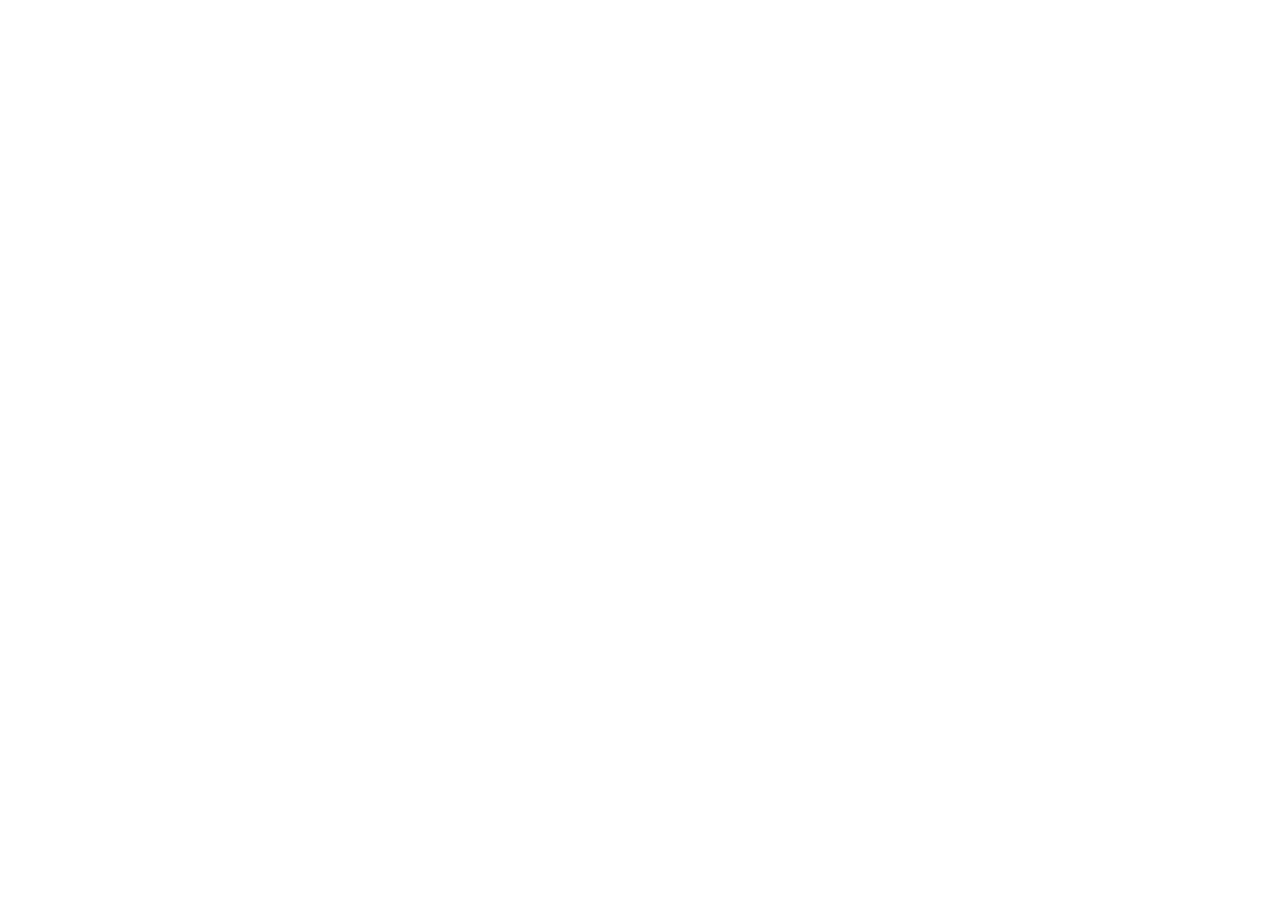
==== index.html @ 49adffa1 "finalização do portifólio e inicio de pagina wiki" ====
<!DOCTYPE html>
<html lang="en">

<head>
    <meta charset="UTF-8">
    <meta name="viewport" content="width=device-width, initial-scale=1.0">
    <title>Document</title>
    <link rel="preconnect" href="https://fonts.googleapis.com">
    <link rel="preconnect" href="https://fonts.gstatic.com" crossorigin>
    <link
        href="https://fonts.googleapis.com/css2?family=Anton&family=Source+Serif+4:ital,wght@0,400;0,600;1,400&family=IBM+Plex+Mono:wght@500;600&display=swap"
        rel="stylesheet">
    <link rel="stylesheet" href="style.css">
</head>

<body>

</body>

</html>
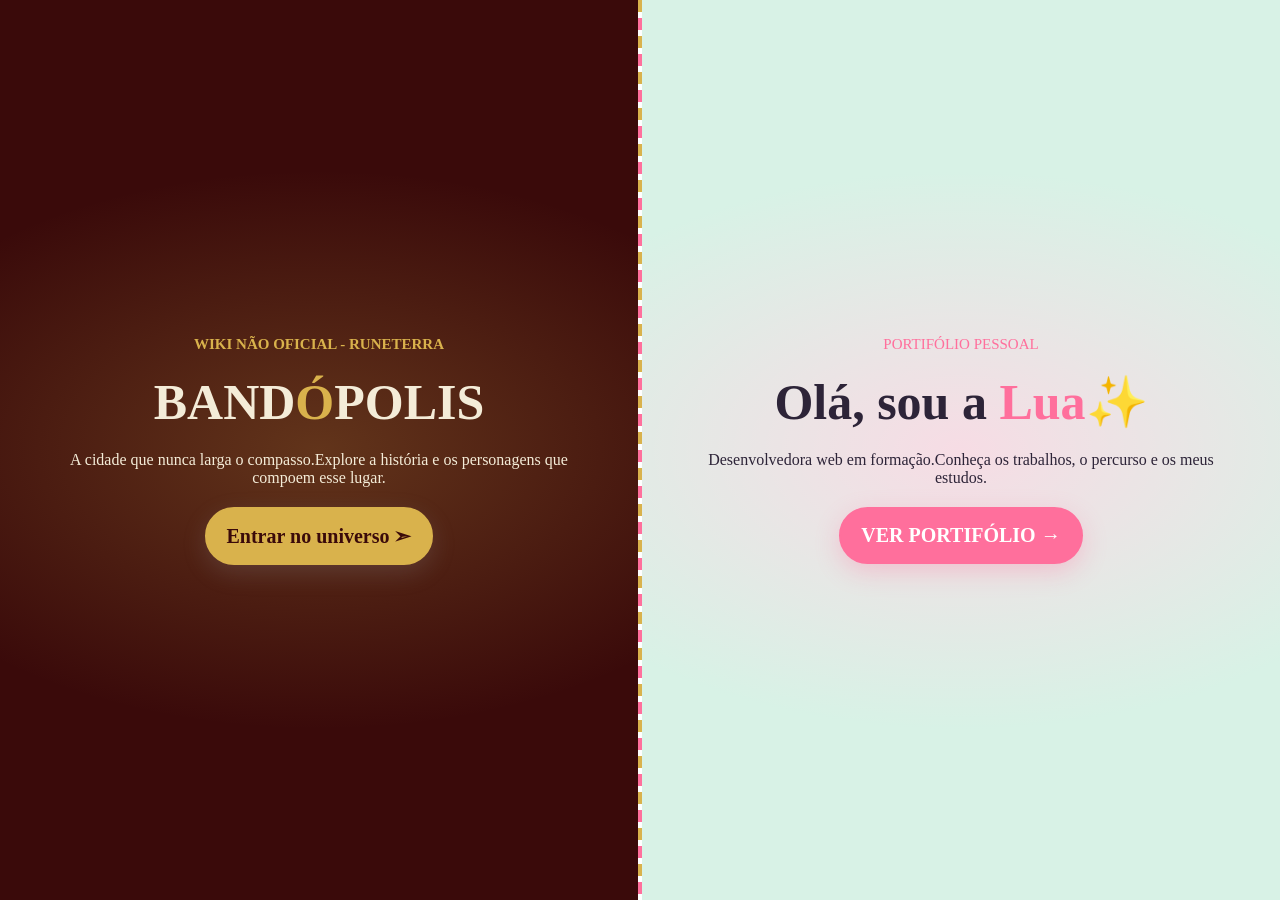
==== commit 74d4fe72: "finalização" ====
--- a/index.html
+++ b/index.html
@@ -7,14 +7,36 @@
     <title>Document</title>
     <link rel="preconnect" href="https://fonts.googleapis.com">
     <link rel="preconnect" href="https://fonts.gstatic.com" crossorigin>
-    <link
-        href="https://fonts.googleapis.com/css2?family=Anton&family=Source+Serif+4:ital,wght@0,400;0,600;1,400&family=IBM+Plex+Mono:wght@500;600&display=swap"
-        rel="stylesheet">
+    <link href="https://fonts.googleapis.com/css2?family=Anton&family=Oswald:wght@400;500;600&family=Baloo+2:wght@500;700&family=JetBrains+Mono:wght@400;600&display=swap" rel="stylesheet">
     <link rel="stylesheet" href="style.css">
 </head>
-
 <body>
-
+    <section id="sessao-geral">
+        <section id="bandopolis">
+            <section class="sessao-interna">
+                <h2 id="subtitulo-bandopolis">WIKI NÃO OFICIAL - RUNETERRA</h2>
+                <h1 id="titulo-bandopolis">BAND<span id="span-bandopolis">Ó</span>POLIS</h1>
+                <p id="paragrafo-bandopolis">A cidade que nunca larga o compasso.Explore a história e os personagens que compoem esse lugar.</p>
+                <div>
+                    <a id="botao-entrar-wiki" href="/wiki/index.html">
+                        Entrar no universo ➣
+                    </a>
+                </div>
+            </section>
+        </section>
+        <div class="divisor-linha"></div>
+        <section id="portifolio">
+            <section class="sessao-interna">
+                <h2 id="subtitulo-portifolio">PORTIFÓLIO PESSOAL</h2>
+                <h1 id="titulo-portifolio">Olá, sou a <span id="span-portifolio">Lua</span>✨</h1>
+                <p id="paragrafo-portifolio">Desenvolvedora web em formação.Conheça os trabalhos, o percurso e os meus estudos.</p>
+                <div>
+                    <a id="botao-portifolio" href="/portifolio/index.html">
+                        VER PORTIFÓLIO →
+                    </a>
+                </div>
+            </section>
+        </section>
+    </section>
 </body>
-
 </html>
--- a/style.css
+++ b/style.css
@@ -0,0 +1,219 @@
+/* FONTES
+-Oswald
+-Anton
+-Baloo 2
+-JetBrains Mono
+ */
+
+* {
+  margin: 0;
+  padding: 0;
+  box-sizing: border-box;
+}
+
+
+:root {
+  --bandopolis-fundo-escuro: #3a0a0a;
+  --bandopolis-fundo-medio: #5c1010;
+  --bandopolis-dourado: #d9b24c;
+  --bandopolis-creme: #f4ecd8;
+  --lua-fundo-menta: #cdeee0;
+  --lua-fundo-menta-claro: #d8f2e6;
+  --lua-rosa: #ff6f9c;
+  --lua-roxo-ameixa: #2d2438;
+  --lua-rosa-claro: #ffd6e4c9;
+  --white:#fff
+}
+
+body {}
+
+#sessao-geral {
+  display: flex;
+  width: 100vw;
+  height: 100vh;
+  overflow: hidden;
+}
+
+#bandopolis,
+#portifolio {
+  flex: 1;
+  height: 100vh;
+  display: flex;
+  align-items: center;
+  justify-content: center;
+  transition: flex 1s cubic-bezier(0.25, 1, 0.5, 1);
+  padding: 0 20px;
+}
+
+#bandopolis {
+  background:
+    radial-gradient(ellipse 700px 400px at 50% 50%, rgba(217, 178, 76, 0.25), transparent 70%),
+    var(--bandopolis-fundo-escuro);
+}
+
+#bandopolis:hover {
+  flex: 1.5;
+}
+
+.sessao-interna {
+  text-align: center;
+  padding: 20px;
+  display: flex;
+  flex-direction: column;
+  gap: 20px;
+}
+
+#subtitulo-bandopolis {
+  color: var(--bandopolis-dourado);
+  font-family: 'JetBrains Mono';
+  font-size: 15px;
+}
+
+#titulo-bandopolis {
+  font-family: 'Anton';
+  color: var(--bandopolis-creme);
+  font-size: 50px;
+
+}
+
+#span-bandopolis {
+  color: var(--bandopolis-dourado);
+}
+
+#paragrafo-bandopolis {
+  color: var(--bandopolis-creme);
+  font-family: 'Oswald';
+}
+
+#botao-entrar-wiki {
+  display: inline-block;
+  padding: 15px 20px;
+  border-radius: 50px;
+  border: 2px solid var(--bandopolis-dourado);
+  background-color: var(--bandopolis-dourado);
+  box-shadow: rgba(149, 157, 165, 0.2) 0px 8px 24px;
+  color: var(--bandopolis-fundo-escuro);
+  font-weight: bold;
+  font-family: 'Oswald';
+  font-size: 20px;
+  transition: all 0.25s ease;
+  cursor: pointer;
+  text-decoration: none;
+}
+
+#botao-entrar-wiki:hover {
+  transform: translate(0px, -4px);
+  padding: 15px 25px;
+  background-color: var(--bandopolis-creme);
+  color: var(--bandopolis-dourado);
+}
+
+.divisor-linha {
+  width: 4px;
+  height: 100vh;
+  flex-shrink: 0;
+  z-index: 10;
+  background: repeating-linear-gradient(to bottom,
+      var(--bandopolis-dourado) 0px,
+      var(--bandopolis-dourado) 12px,
+      transparent 12px,
+      transparent 18px,
+      var(--lua-rosa) 18px,
+      var(--lua-rosa) 30px,
+      transparent 30px,
+      transparent 36px
+    );
+}
+
+#portifolio {
+  background:
+      radial-gradient(ellipse 700px 400px at 50% 50%, var(--lua-rosa-claro), transparent 70%),
+      var(--lua-fundo-menta-claro);
+}
+
+#portifolio:hover {
+  flex: 1.5;
+}
+
+#subtitulo-portifolio {
+  color: var(--lua-rosa);
+  font-family: 'JetBrains Mono';
+  font-size: 15px;
+  font-weight: lighter;
+}
+
+#titulo-portifolio {
+  font-family: 'Baloo 2';
+  color: var(--lua-roxo-ameixa);
+  font-size: 50px;
+}
+
+#span-portifolio {
+  color: var(--lua-rosa);
+}
+
+#paragrafo-portifolio {
+  color: var(--lua-roxo-ameixa);
+  font-family: 'Oswald';
+}
+
+#botao-portifolio {
+  display: inline-block;
+  padding: 15px 20px;
+  border-radius: 50px;
+  border: 2px solid var(--lua-rosa);
+  background-color: var(--lua-rosa);
+  box-shadow: rgba(255, 111, 156, 0.3) 0px 8px 24px;
+  color: var(--white);
+  font-weight: bold;
+  font-family: 'Baloo 2';
+  font-size: 20px;
+  transition: all 0.25s ease;
+  cursor: pointer;
+  text-decoration: none;
+} 
+
+#botao-portifolio:hover{
+  transform: translate(0px, -4px);
+  padding: 15px 25px;
+  background-color: var(--white);
+  color: var(--lua-rosa);
+  
+}
+
+@media (max-width:800px){
+  #sessao-geral{
+    flex-direction: column;
+    height: auto;
+    min-height: 100vh;
+    overflow-y: auto;
+  }
+
+  #bandopolis, #portifolio{
+    flex: 1 1 auto;
+    min-height: 50vh;   
+    height: auto;
+    padding: 40px 20px;
+  }
+
+  #bandopolis:hover,
+  #portifolio:hover{
+    flex: 1 1 auto;
+  }
+
+  .divisor-linha {
+    width: 100%;
+    height: 4px;
+    background: repeating-linear-gradient(
+        to right,
+        var(--bandopolis-dourado) 0px,
+        var(--bandopolis-dourado) 12px,
+        transparent 12px,
+        transparent 18px,
+        var(--lua-rosa) 18px,
+        var(--lua-rosa) 30px,
+        transparent 30px,
+        transparent 36px
+      );
+  }
+}
